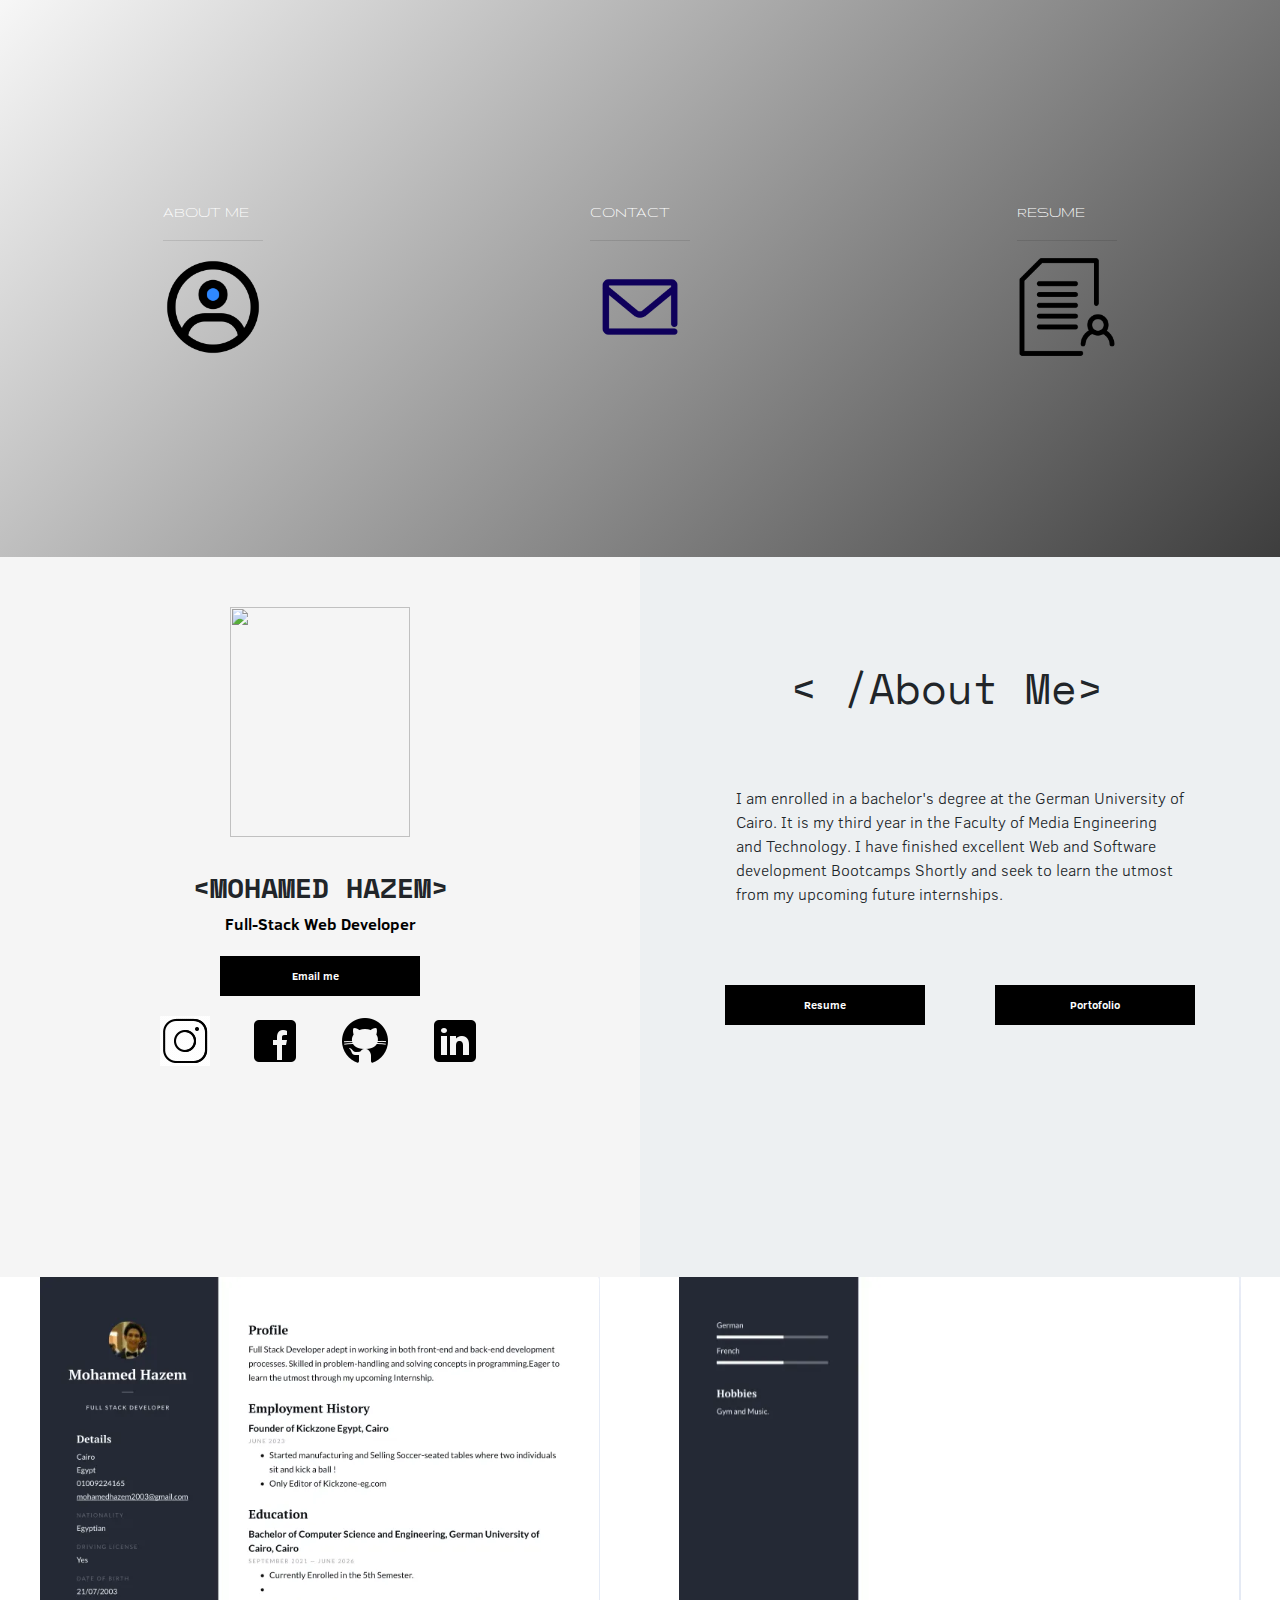
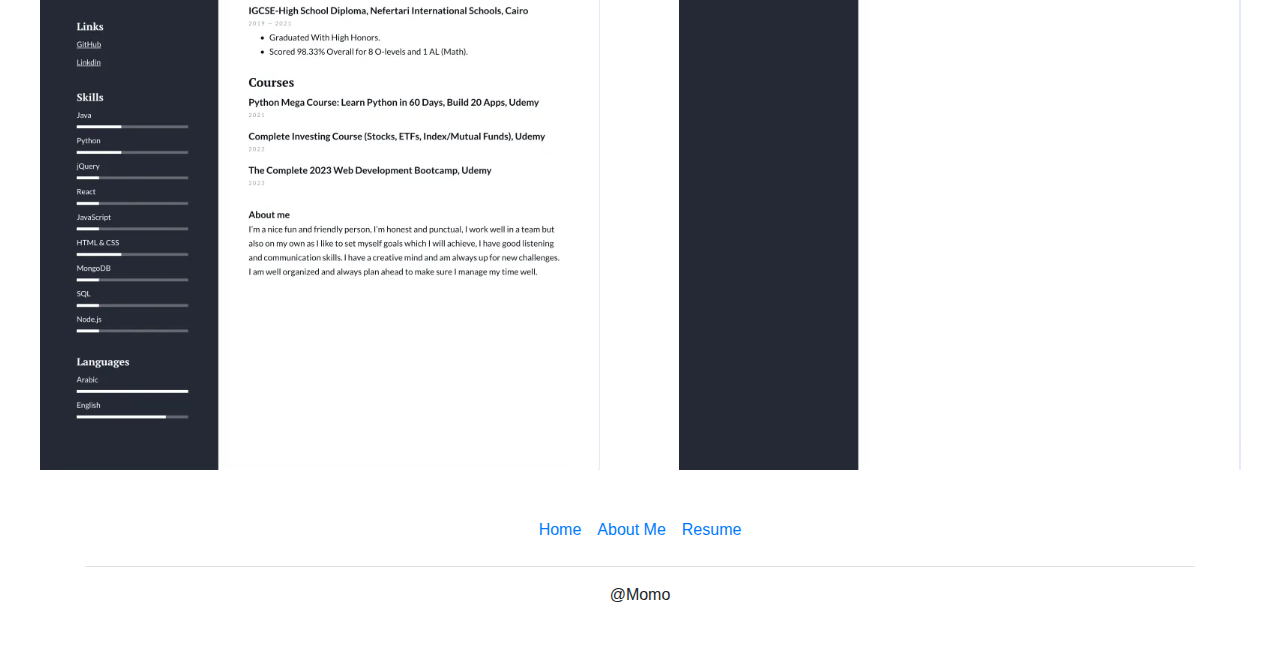
==== index.html @ a37fdc4f "Add files via upload" ====
<!DOCTYPE html>
<html lang="en">
    
    <head>
        <meta charset="UTF-8">
        <meta name="viewport" content="width=device-width, initial-scale=1.0">
        <title>Momo's Bio</title>
        <link rel="icon" type="image/x-icon" href="./ICONS/Bio.png">
        <link rel="stylesheet" href="BioCss.css">
        <link rel="preconnect" href="https://fonts.googleapis.com">
        <link rel="preconnect" href="https://fonts.googleapis.com">
        <link rel="preconnect" href="https://fonts.gstatic.com" crossorigin>
        <link rel="preconnect" href="https://fonts.googleapis.com">
        <link rel="preconnect" href="https://fonts.gstatic.com" crossorigin>
        <link href="https://fonts.googleapis.com/css2?family=Space+Mono:wght@400;700&display=swap" rel="stylesheet">
        <link rel="preconnect" href="https://fonts.gstatic.com" crossorigin>
        <link href="https://fonts.googleapis.com/css2?family=Gruppo&display=swap" rel="stylesheet">
        <link rel="stylesheet" href="https://stackpath.bootstrapcdn.com/bootstrap/4.5.2/css/bootstrap.min.css">
        <link href="https://cdn.jsdelivr.net/npm/bootstrap@5.3.1/dist/css/bootstrap.min.css" rel="stylesheet" integrity="sha384-4bw+/aepP/YC94hEpVNVgiZdgIC5+VKNBQNGCHeKRQN+PtmoHDEXuppvnDJzQIu9" crossorigin="anonymous">
    </head>
    <body>
        <div id="HomePage" class="container-fluid">
            <div id="HomePageNavBar">
               <a style="text-decoration: none; color: white; font-family: 'Gruppo', sans-serif;" href="#AboutMeRight" >ABOUT ME <hr> <img id="SVG" src="./ICONS/AboutME.png"></a>
               <a style="text-decoration: none; color: white; font-family: 'Gruppo', sans-serif;" href="#AboutMeContainer"> CONTACT <hr> <img id="SVG"src="./ICONS/contactIMG.png"></a>
               <a style="text-decoration: none; color: white; font-family: 'Gruppo', sans-serif;" href="#ResumePage"> RESUME <hr> <img id="SVG" src="./ICONS/resumeIMG.png"></a>
            </div>
          

            </div>

        </div>
        <div class="row container-fluid mx-0 px-0" id="AboutMeContainer">
            <div class="col" id="AboutMeLeft">
                <div id="MyPhotoContainer">
                    <img src="./images/My Photo.jpg" id="MyPhoto" >
                </div>
                <div id="MohamedHazem">
                    <pre style="font-family: 'Space Mono', monospace;  font-size: 28px ; text-align: center; margin-bottom: 3px; font-weight: 700;"> &lt;MOHAMED HAZEM&gt; </pre> 
                    <div id="FullStackWebDev">
                        Full-Stack Web Developer
                    </div> 
                    <div id="buttonContainer">
                        <a href="#" id="EmailMeContainer" style="background-color: black; text-decoration: none; width: 200px; height: 40px; display: flex; flex-direction:column; justify-content: center;">
                            <div style="text-align: center; " id="EmailMeText">Email me</div>
                        </a>  
                    </div>    
                    <div id="SocialIcons" style="display: flex; justify-content: center;">
                        <a href="https://www.instagram.com/mohamedhazem____/" ><img id="SocialIcon" src="./ICONS/InstaIcon.gif"> </a>
                        <a href="https://www.facebook.com/mohamed.hazem.37853" ><img id="SocialIcon" src="./ICONS/FaceIcon.png"> </a>
                        <a href="https://github.com/MohamedElquesni?tab=projects" ><img id="SocialIcon" src="./ICONS/GitHubIcon.png"> </a>
                        <a href="https://www.linkedin.com/in/mohamed-elquesny-266415283/" ><img id="SocialIcon" src="./ICONS/LinkIcon.png"> </a>
                    </div>
                </div>
                
            </div>
            <div class="col" id="AboutMeRight">
                <pre style="font-family: 'Space Mono', monospace;  font-size: 42px ; font-weight: 400; text-align: center; margin-top: 100px;">&lt; &#x2f;About Me&gt; </pre>
                <div style="display: inline-block; width: 70%; padding-top: 50px; font-size: 16px; font-family: sans; ">I am enrolled in a bachelor's degree at the German University of Cairo. It is my third year in the Faculty of Media Engineering and Technology. I have finished excellent Web and Software development Bootcamps Shortly and seek to learn the utmost from my upcoming future internships.</div>
                <div id="AboutMeRightContainer">

                    <div id="buttonContainer2">
                        <a href="#ResumePage" id="ResumeContainer" >
                            <div style="text-align: center; display: inline; width: 100%;" id="EmailMeText">Resume</div>
                        </a>  
                    </div> 
                    <div id="buttonContainer2">
                        <a href="https://github.com/MohamedElquesni?tab=projects" id="PortofolioContainer" >
                            <div style="text-align: center; display: inline; width: 100%;" id="EmailMeText">Portofolio</div>
                        </a>  
                    </div> 

                </div>
            </div>
              
        </div>
        <div id="ResumePage" >
            <img src="./images/MYCV-8-23(3).png" > 
            <img src="./images/MYCV-8-23(2).png" > 
        </div>
        <div class="container">
            <footer class="py-3 my-4">
              <ul class="nav justify-content-center border-bottom pb-3 mb-3">
                <li class="nav-item"><a href="#HomePage" class="nav-link px-2 text-body-secondary">Home</a></li>
                <li class="nav-item"><a href="#AboutMeContainer" class="nav-link px-2 text-body-secondary">About Me</a></li>
                <li class="nav-item"><a href="#ResumePage" class="nav-link px-2 text-body-secondary">Resume</a></li>
              </ul>
              <p class="text-center text-body-secondary">@Momo</p>
            </footer>
          </div>




        </div>

        <script src="https://cdn.jsdelivr.net/npm/bootstrap@5.3.1/dist/js/bootstrap.bundle.min.js"></script>
    </body>









</html>
---- BioCss.css ----
@font-face
 {
    font-family: sansBold;
    src: url(./Font/clear-sans.bold.ttf);
}
@font-face
 {
    font-family: sans;
    src: url(./Font/clear-sans.thin.ttf);
}
#FullStackWebDev
{
    font-family: sansBold;
    color: black;
    text-align: center;
    font-weight: 18px;
    margin-bottom: 20px;
}

#HomePage
{
   
    background: linear-gradient(-45deg, #797272, #858585, #000000, #f7f7f7);
	background-size: 400% 400%;
	animation: gradient 15s ease infinite;
    padding-left: 0%;
    padding-right: 0%;
}
@keyframes gradient {
	0% {
		background-position: 0% 50%;
	}
	50% {
		background-position: 100% 50%;
	}
	100% {
		background-position: 0% 50%;
	}
}

#HomePageNavBar
{
    padding-top: 200px;
    padding-bottom: 200px;
    display:flex;
    justify-content: space-around;
    width: 100%
    
}


#SVG
    {
        height: 100px;
        width: 100px;
        background-color: transparent;
    }


#AboutMeContainer
{
        height: 80vh;
        display: flex;
        flex-direction: row;
 }
#AboutMeLeft
{
    background-color: whitesmoke;
    display: flex;
    flex-direction: column;
    align-items: space-between;
    padding: 0%;
}
#AboutMeRight
{
    
    display: flex;
    flex-direction: column;
    padding: 0%;
    background-color: #EDF0F2; 
    align-items: center;
    

}

#MyPhotoContainer
{
    display: flex;
    justify-content: center;
}
#buttonContainer
{
    display: flex;
    justify-content: center;
}
#EmailMeText
{
    
    text-align: center;
    font-family: sansBold;
    font-size: 11px;
    color: white;
    width: 190px;
    
}

#AboutMeRightContainer
{
    margin-top: 79px;
    display: flex;
    flex-direction: row;
    gap: 70px;
}
#MyPhoto
{
    margin-top: 50px;
    margin-bottom: 30px;
    height: 230px;
    width: 180px;
}
#SocialIcon
{
        margin: 20px;
       
}
#buttonContainer2>a
{
    background-color: black; text-decoration: none; width: 200px; height: 40px; display: flex; flex-direction:column; justify-content: center;
}
#ResumePage
{
    display: flex;
    flex-direction: row;
    justify-content: space-around;
    

}


@media (max-width: 640px)
{
    #SVG 
{
    height: 60px;
    width: 60px;
    background-color:transparent;
    

}
    #AboutMeRightContainer
    {
       margin-top: 79px;
       display: flex;
       flex-direction: row;
       gap: 20px;
       margin-bottom: 20px;
    }
    
   
    #MyPhoto
    {
       margin-top: 50px;
       margin-bottom: 30px;
       height: 150px;
       width: 120px;
    }
    #SocialIcons
    {
      margin-top: 40px;
      display: flex;
      justify-content: center;
      
    }
    #buttonContainer2>a
    {
        background-color: black; text-decoration: none; width: 150px; height: 40px; display: flex; flex-direction:column; justify-content: center; 
    }
    #ResumePage
    {
        padding-top: 550px;
        display: flex;
        flex-direction: column;
        
        
    }
    #ResumePage>img
    {
        padding-bottom: 5px;
    }
}
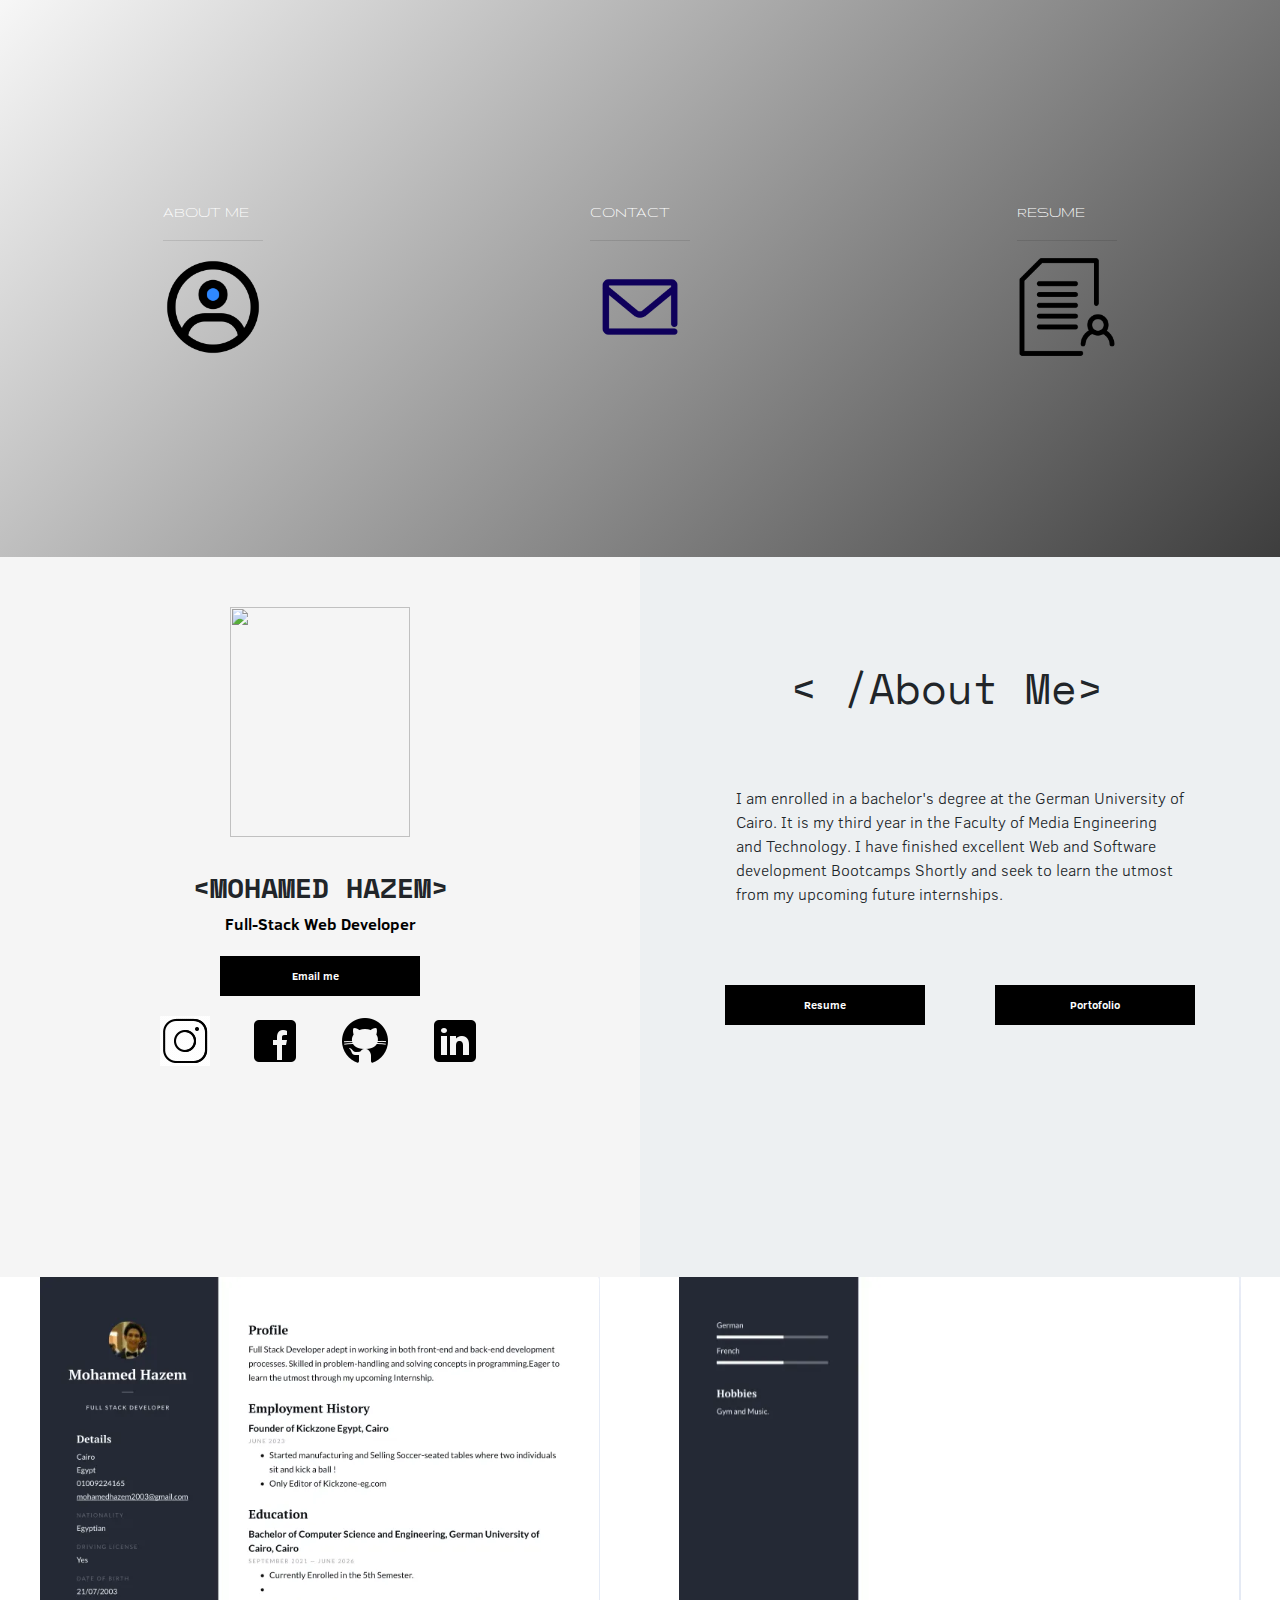
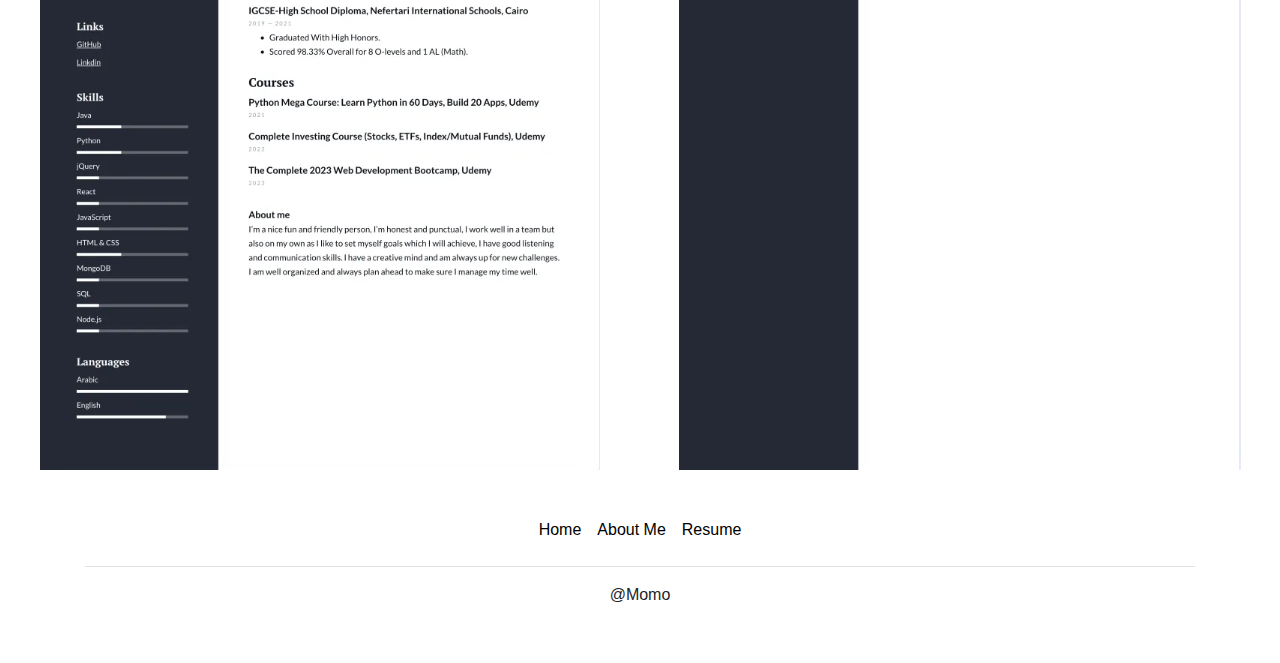
==== commit 19413422: "Add files via upload" ====
--- a/index.html
+++ b/index.html
@@ -81,9 +81,9 @@
         <div class="container">
             <footer class="py-3 my-4">
               <ul class="nav justify-content-center border-bottom pb-3 mb-3">
-                <li class="nav-item"><a href="#HomePage" class="nav-link px-2 text-body-secondary">Home</a></li>
-                <li class="nav-item"><a href="#AboutMeContainer" class="nav-link px-2 text-body-secondary">About Me</a></li>
-                <li class="nav-item"><a href="#ResumePage" class="nav-link px-2 text-body-secondary">Resume</a></li>
+                <li class="nav-item"></li><a href="#HomePage" style="color: black;" class="nav-link px-2 text-body-secondary">Home</a></li>
+                <li class="nav-item"><a href="#AboutMeContainer" style="color: black;" class="nav-link px-2 text-body-secondary">About Me</a></li>
+                <li class="nav-item"><a href="#ResumePage" style="color: black;" class="nav-link px-2 text-body-secondary">Resume</a></li>
               </ul>
               <p class="text-center text-body-secondary">@Momo</p>
             </footer>
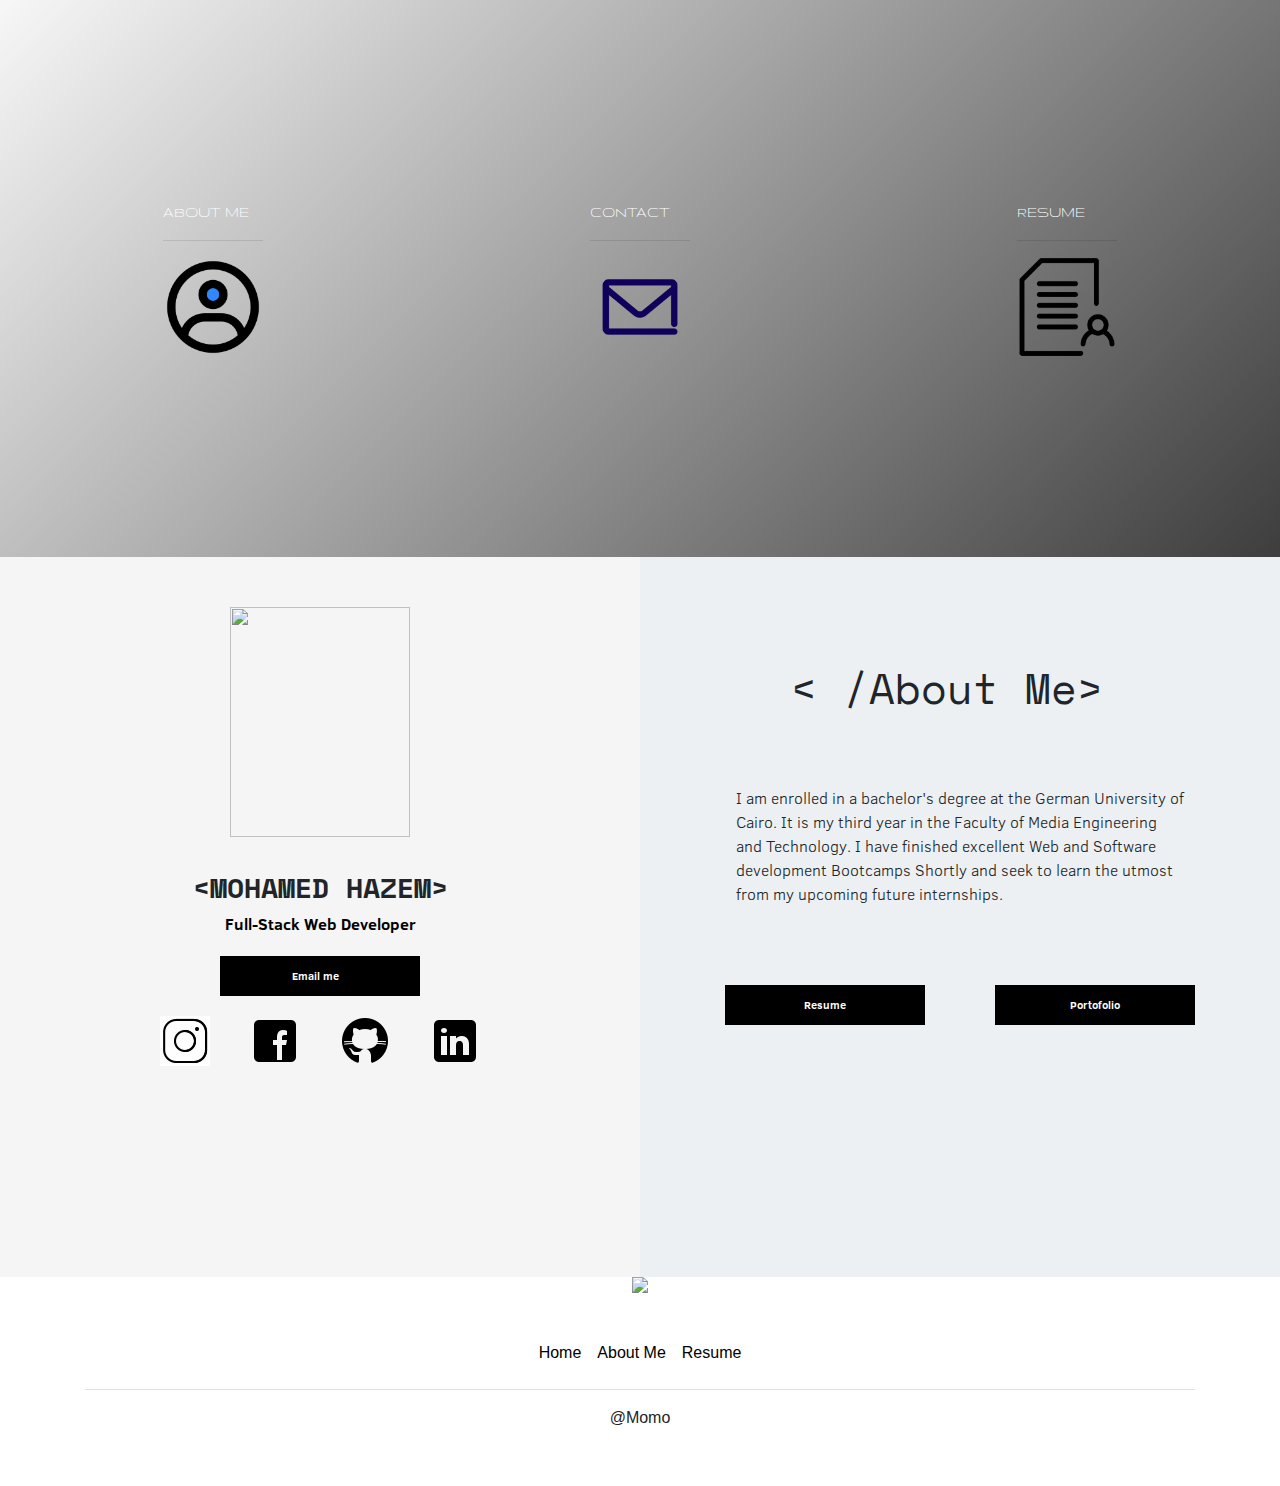
==== commit 3656cc40: "Update index.html" ====
--- a/index.html
+++ b/index.html
@@ -23,7 +23,7 @@
             <div id="HomePageNavBar">
                <a style="text-decoration: none; color: white; font-family: 'Gruppo', sans-serif;" href="#AboutMeRight" >ABOUT ME <hr> <img id="SVG" src="./ICONS/AboutME.png"></a>
                <a style="text-decoration: none; color: white; font-family: 'Gruppo', sans-serif;" href="#AboutMeContainer"> CONTACT <hr> <img id="SVG"src="./ICONS/contactIMG.png"></a>
-               <a style="text-decoration: none; color: white; font-family: 'Gruppo', sans-serif;" href="#ResumePage"> RESUME <hr> <img id="SVG" src="./ICONS/resumeIMG.png"></a>
+               <a style="text-decoration: none; color: white; font-family: 'Gruppo', sans-serif;" href="#ResumePage1"> RESUME <hr> <img id="SVG" src="./ICONS/resumeIMG.png"></a>
             </div>
           
 
@@ -41,12 +41,12 @@
                         Full-Stack Web Developer
                     </div> 
                     <div id="buttonContainer">
-                        <a href="#" id="EmailMeContainer" style="background-color: black; text-decoration: none; width: 200px; height: 40px; display: flex; flex-direction:column; justify-content: center;">
+                        <a href="mailto: mohamedhazem@outlook.com" id="EmailMeContainer" style="background-color: black; text-decoration: none; width: 200px; height: 40px; display: flex; flex-direction:column; justify-content: center;">
                             <div style="text-align: center; " id="EmailMeText">Email me</div>
                         </a>  
                     </div>    
                     <div id="SocialIcons" style="display: flex; justify-content: center;">
-                        <a href="https://www.instagram.com/mohamedhazem____/" ><img id="SocialIcon" src="./ICONS/InstaIcon.gif"> </a>
+                        <a href="https://www.instagram.com/mohamedhazemm._/" ><img id="SocialIcon" src="./ICONS/InstaIcon.gif"> </a>
                         <a href="https://www.facebook.com/mohamed.hazem.37853" ><img id="SocialIcon" src="./ICONS/FaceIcon.png"> </a>
                         <a href="https://github.com/MohamedElquesni?tab=projects" ><img id="SocialIcon" src="./ICONS/GitHubIcon.png"> </a>
                         <a href="https://www.linkedin.com/in/mohamed-elquesny-266415283/" ><img id="SocialIcon" src="./ICONS/LinkIcon.png"> </a>
@@ -60,7 +60,7 @@
                 <div id="AboutMeRightContainer">
 
                     <div id="buttonContainer2">
-                        <a href="#ResumePage" id="ResumeContainer" >
+                        <a href="#ResumePage1" id="ResumeContainer" >
                             <div style="text-align: center; display: inline; width: 100%;" id="EmailMeText">Resume</div>
                         </a>  
                     </div> 
@@ -75,15 +75,14 @@
               
         </div>
         <div id="ResumePage" >
-            <img src="./images/MYCV-8-23(3).png" > 
-            <img src="./images/MYCV-8-23(2).png" > 
+            <img src="./images/Mohamed Elquesni Resume-1.png" id="ResumePage1" > 
         </div>
         <div class="container">
             <footer class="py-3 my-4">
               <ul class="nav justify-content-center border-bottom pb-3 mb-3">
                 <li class="nav-item"></li><a href="#HomePage" style="color: black;" class="nav-link px-2 text-body-secondary">Home</a></li>
                 <li class="nav-item"><a href="#AboutMeContainer" style="color: black;" class="nav-link px-2 text-body-secondary">About Me</a></li>
-                <li class="nav-item"><a href="#ResumePage" style="color: black;" class="nav-link px-2 text-body-secondary">Resume</a></li>
+                <li class="nav-item"><a href="#ResumePage1" style="color: black;" class="nav-link px-2 text-body-secondary">Resume</a></li>
               </ul>
               <p class="text-center text-body-secondary">@Momo</p>
             </footer>
@@ -105,4 +104,4 @@
 
 
 
-</html>+</html>
